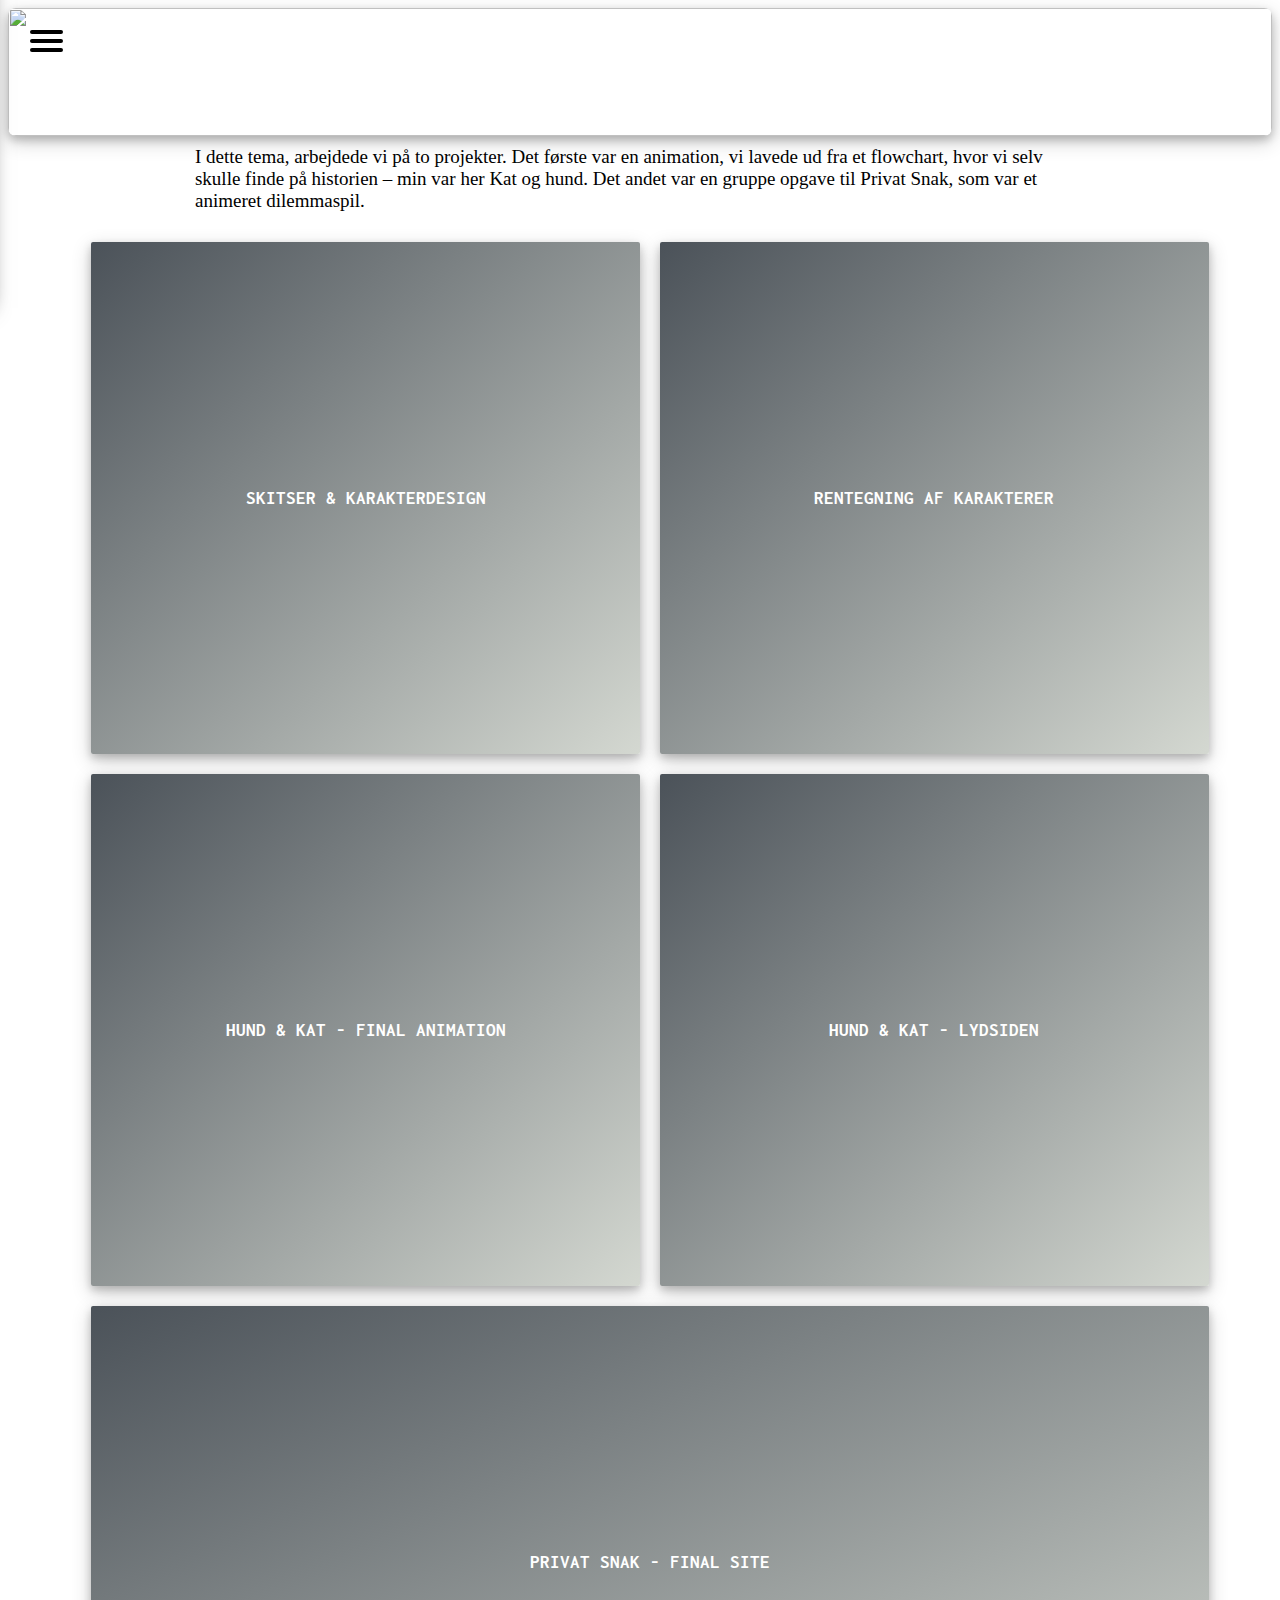
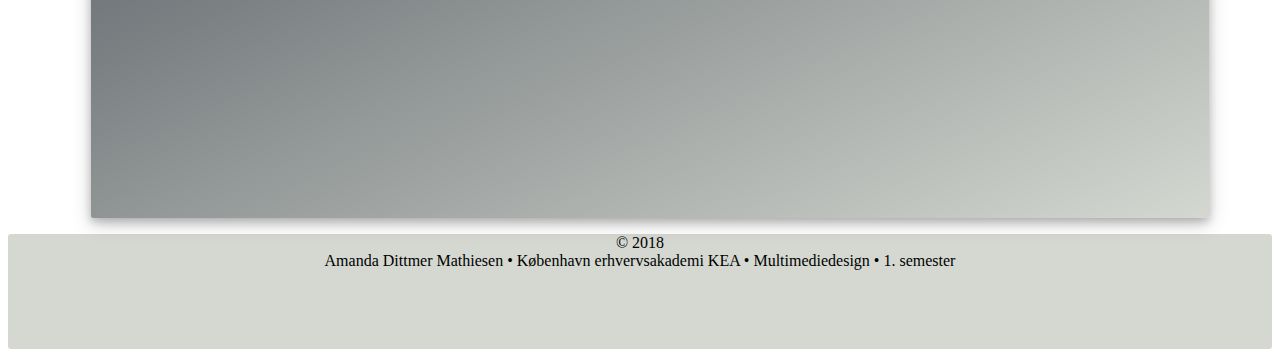
==== animation.html @ 9533afe3 "all" ====
<!DOCTYPE html>
<html lang="da">

<head>
    <meta charset="utf-8">
    <meta name="viewport" content="width=device-width, initial-scale=1.0">
    <meta name="robots" content="noindex">
    <link href="https://fonts.googleapis.com/css?family=Inconsolata" rel="stylesheet">
    <title>animation</title>
    <link rel="stylesheet" href="index.css">
</head>
<header>
    <nav role="navigation">
        <div id="menuToggl">

            <input type="checkbox" />

            <span></span>
            <span></span>
            <span></span>

            <ul id="menu">
                <a href="index.html">
                    <li>HJEM</li>
                </a>
                <a href="index.html">
                    <li>CV</li>
                </a>
                <a href="webdesign.html">
                    <li>WEBDESIGN</li>
                </a>

                <a href="video.html">
                    <li>VIDEO</li>
                </a>

                <a href="animation.html">
                    <li>ANIMATION</li>
                </a>

                <a href="ux.html">
                    <li>UX</li>
                </a>

            </ul>
        </div>
    </nav>
</header>

<body>
    <section id="anim">
        <div class="nave">
            <img src="img/topANIM.jpg">
        </div>
        <div class="sectionwrapper">
            <div class="columnt_t">
                <p>I dette tema, arbejdede vi på to projekter. Det første var en animation, vi lavede ud fra et flowchart, hvor vi selv skulle finde på historien – min var her Kat og hund. Det andet var en gruppe opgave til Privat Snak, som var et animeret dilemmaspil.</p>

            </div>
        </div>

        <div class="sectionwrapper">
            <div class="column_anim">
                <a href="skitser.html">
                    <div class="column">

                        <h3>SKITSER & KARAKTERDESIGN</h3>


                    </div>
                </a>
            </div>

            <div class="column_anim">
                <a href="tegning.html">
                    <div class="column">

                        <h3>RENTEGNING AF KARAKTERER</h3>

                    </div>
                </a>
            </div>

        </div>






        <div class="sectionwrapper">
            <div class="column_anim">
                <a href="finalanim.html">
                    <div class="column">

                        <h3>HUND & KAT - FINAL ANIMATION</h3>


                    </div>
                </a>
            </div>
            <div class="column_anim">
                <a href="lyd.html">
                    <div class="column">

                        <h3>HUND & KAT - LYDSIDEN</h3>


                    </div>
                </a>
            </div>

        </div>




        <div class="sectionwrapper">
            <div class="column_anim">
                <a href="privat.html">
                    <div class="column">

                        <h3>PRIVAT SNAK - FINAL SITE</h3>

                    </div>
                </a>
            </div>

        </div>
    </section>
    <footer>
        <p><span>&copy; 2018 <br> Amanda Dittmer Mathiesen •  København erhvervsakademi KEA • Multimediedesign • 1. semester</span></p>
    </footer>

</body>


</html>
---- index.css ----
/* TOP */

.nave {
    width: 100%;
    height: 10vw;
    margin: auto;
    display: flex;
    flex-wrap: wrap;
}

/* SLUT TOP */

/* MENU */

a {
    text-decoration: none;
    color: white;
    transition: color 0.3s ease;
}

a:hover {
    color: darkgray;
}

#menuToggl {
    display: block;
    position: absolute;
    top: 30px;
    left: 30px;
    z-index: 1;
}

#menuToggl input {
    display: block;
    width: 40px;
    height: 32px;
    position: absolute;
    top: -7px;
    left: -5px;
    cursor: pointer;
    opacity: 0;
    z-index: 2;
    /*    -webkit-touch-callout: none;*/
}

#menuToggl span {
    display: block;
    width: 33px;
    height: 4px;
    margin-bottom: 5px;
    position: relative;
    background: black;
    border-radius: 3px;
    z-index: 1;
    transform-origin: 4px 0px;
}

#menuToggl span:first-child {
    transform-origin: 0% 0%;
}

#menuToggl span:nth-last-child(2) {
    transform-origin: 0% 100%;
}

#menuToggl input:checked ~ span {
    opacity: 1;
    transform: rotate(45deg) translate(-2px, -1px);
    background: white;
}

#menuToggl input:checked ~ span:nth-last-child(3) {
    opacity: 0;
    transform: rotate(0deg) scale(0.2, 0.2);
}

#menuToggl input:checked ~ span:nth-last-child(2) {
    transform: rotate(-45deg) translate(0, -1px);
}

#menu {
    box-shadow: 8px 0px 20px 0px rgba(0, 0, 0, 0.75);
    position: absolute;
    width: 150px;
    height: inherit;
    margin: -100px 0 0 -50px;
    padding: 40px;
    padding-top: 125px;
    background: linear-gradient(to bottom, rgba(0, 0, 0, 0.65)0%, rgba(0, 0, 0, 1) 200%);

    list-style-type: none;
    /*    -webkit-font-smoothing: antialiased;*/
    transform-origin: 0% 0%;
    transform: translate(-100%, 0);

    transition: transform 0.5s cubic-bezier(0.77, 0.2, 0.05, 1.0);
}

#menu li {
    padding: 5px 10px;
    font-size: 20px;
    font-family: 'Inconsolata';
}



#menuToggl input:checked ~ ul {
    transform: none;
}

/*
li {
    list-style-type: none;
}
*/

/* MENU SLUT */

/* SPLASH */

#splash img {
    width: 100%;
    height: 100%;
}

#splash h1 {
    position: absolute;
    top: 30vw;
    left: 30vw;
}

#navn {
    position: absolute;
    top: -40vw;
    width: 10%;
    height: 10%;
}


/* SLUT SPLASH */

/* WEB */

#web .sectionwrapper {

    display: flex;
    flex-wrap: wrap;
    margin: auto;
    width: 60%;



}


#web .column_dada {

    flex-basis: 200px;
    flex-grow: 1;
    height: 100%;
    width: 100%;
    width background-repeat: no-repeat;
    padding-top: 10px;
}



#web img {
    height: 100%;
    width: 100%;
    width background-repeat: no-repeat;
    border-radius: 8px;
    box-shadow: 0 4px 8px 0 rgba(0, 0, 0, 0.2), 0 6px 20px 0 rgba(0, 0, 0, 0.19);

}

#web h2 {

    margin: auto;
    text-align: center;
    color: white;
    font-family: 'Inconsolata';


}

#web a {
    color: black;
    font-weight: bolder;
}

.column_dada img:hover {
    transform: scale(1.1);
}

#web h1 {
    margin: auto;
    padding: 10px;
    font-family: 'Inconsolata';

}

#web h3 {

    position: absolute;
    left: 30vw;
    flex-basis: 200px;
    flex-grow: 1;
    color: white;
    margin: auto;
    display: flex;
    flex-wrap: wrap;

}

#web p {
    margin: auto;
    padding: 2px;
    font-family: 'Cormorant Garamond';
    padding-bottom: 16px;
}

#web li {
    margin: auto;
    padding: 1px;
    font-family: 'Cormorant Garamond';
}

#web .arrow_puls {
    margin: auto;
}


/* SLUT WEB */

/* VIDEO 2-faced */

/* VIDEO */

#video .content_video {
    width: 100%!important;
    height: 100%!important;
    flex-wrap: wrap;
    margin: 10px;

}

#video .sectionwrapper {
    display: flex;
    flex-wrap: wrap;
    padding: 7%;
}

#video .hs-responsive-embed-youtube iframe,
video {
    position: absolute;
    width: 100%!important;
    height: 100%!important;

}

#video .hs-responsive-embed-youtube {
    position: relative;
    padding-bottom: 56.25%;
    /* 16:9 Aspect Ratio */
}

#video .column_bigben {
    display: flex;
    flex-wrap: wrap;
    text-decoration: none;
    margin: auto;

}

#video .nave img {
    width background-repeat: no-repeat;
    border-radius: 8px;
    box-shadow: 0 4px 8px 0 rgba(0, 0, 0, 0.2), 0 6px 20px 0 rgba(0, 0, 0, 0.19);
}

#video img {
    display: flex;
    flex-wrap: wrap;
    width: 100%;
    margin: auto;
}

#video h2 {
    text-decoration: none;
    color: black;
    font-family: 'Cormorant Garamond';
    text-align: center;
}

#video h1 {
    margin: auto;
    padding: 10px;
    font-family: 'Inconsolata';

}

#video p {
    margin: auto;
    font-family: 'Cormorant Garamond';

}

#video li {
    margin: auto;
    padding: 1px;
    font-family: 'Cormorant Garamond';

}

.bigben img:hover {
    transform: scale(1.1);
}

#video .arrow_puls {
    margin: auto;
}

/* SLUT VIDEO */

/* ANIMATION */

#anim .sectionwrapper {
    display: flex;
    flex-wrap: wrap;
    margin: auto;
    width: 90%;

}

#anim .column_anim {

    flex-basis: 200px;
    flex-grow: 1;
    height: 40vw;
    width: 40vw;
    margin: 10px;

}

#anim .column {
    display: flex;
    flex-wrap: wrap;
    height: 100%;
    width: 100%;
    background: linear-gradient(to bottom right, #4B5259, #D4D8D1);
    border-radius: 2px;
    box-shadow: 0 4px 8px 0 rgba(0, 0, 0, 0.2), 0 6px 20px 0 rgba(0, 0, 0, 0.19);
    margin: 10px;


}

#anim img {
    height: 100%;
    width: 100%;
    width background-repeat: no-repeat;
    border-radius: 8px;
    box-shadow: 0 4px 8px 0 rgba(0, 0, 0, 0.2), 0 6px 20px 0 rgba(0, 0, 0, 0.19);
}

#anim p {
    margin: auto;
    padding: 10px;
    font-family: 'Cormorant Garamond';
    font-size: 19px;
}

#anim h1 {
    margin: auto;
    padding: 10px;
    font-family: 'Inconsolata';
    font-size: 32px;

}

#anim h3 {
    margin: auto;
    padding: 10px;
    font-family: 'Inconsolata';
    font-size: 19px;

}

#anim .columnt_t {

    height: 100%;
    width: 100%;
    margin: auto;
    width: 80%;

}




#anim .column:hover {
    transform: scale(1.1);
}

/* SLUT ANIM */

/* SKITSER */

#skitser .sectionwrapper {
    display: flex;
    flex-wrap: wrap;
    position: relative;
    margin: auto;
    width: 60%;

}

#skitser .column_skitse {

    flex-basis: 200px;
    flex-grow: 1;


}



#skitser .nave img {
    border-radius: 8px;
}

#skitser img {
    border-radius: 2px;
    box-shadow: 0 4px 8px 0 rgba(0, 0, 0, 0.2), 0 6px 20px 0 rgba(0, 0, 0, 0.19);
    height: 100%;
    width: 100%;
}

#skitser p {
    margin: auto;
    padding: 10px;
    font-family: 'Cormorant Garamond';

}

#skitser h1 {
    margin: auto;
    padding: 10px;
    font-family: 'Inconsolata';
    font-size: 32px;
}

#skitser li {
    margin: auto;
    padding: 1px;
    font-family: 'Cormorant Garamond';
}

#skitser .column img:hover {
    transform: scale(1.1);
}

#skitser .arrow_puls {
    margin: auto;
}


#arrows {
    background-image: url(img/SVG/p.svg);
    background-size: contain;
    background-repeat: no-repeat;
}

.arrow_puls {

    background-size: 100%;
    width: 20vw;
    height: 10vw;
    animation: pulse_kf 0.8s infinite alternate linear;
}


.pulse {
    animation: pulse_kf 0.8s infinite alternate linear;
}

@keyframes pulse_kf {
    0% {
        transform: scale(1.3);
    }
    100% {
        transform: scale(1.1);
    }
}

/* UX */

#ux .sectionwrapper {
    display: flex;
    flex-wrap: wrap;
    margin: auto;
    width: 90%;
}

#ux .column_ux {
    flex-basis: 200px;
    flex-grow: 2;
    width: 100%;
    height: 100%;
    margin: 10px;
}


#ux img {
    height: 100%;
    width: 100%;
    width background-repeat: no-repeat;
    border-radius: 2px;
    box-shadow: 0 4px 8px 0 rgba(0, 0, 0, 0.2), 0 6px 20px 0 rgba(0, 0, 0, 0.19);
}

#ux .nave img {
    border-radius: 8px;
    box-shadow: 0 4px 8px 0 rgba(0, 0, 0, 0.2), 0 6px 20px 0 rgba(0, 0, 0, 0.19);
}

#ux p {

    padding: 1px;
    font-family: 'Cormorant Garamond';
    margin: auto;
    flex-basis: 200px;
    flex-grow: 1;
    padding-bottom: 20px;
}

#ux h1 {
    margin: auto;
    padding: 10px;
    font-family: 'Inconsolata';

}

#ux li {
    padding: 1px;
    font-family: 'Cormorant Garamond';
    margin: auto;

}

#ux h3 {
    font-family: 'Cormorant Garamond';
    margin: auto;
    text-align: center;

}

.column_ux img:hover {
    transform: scale(1.1);
}

/* SLUT UX */

/* CV */

#amanda .sectionwrapper {
    display: flex;
    flex-wrap: wrap;

}

#amanda p {
    padding: 1px;
    font-family: 'Cormorant Garamond';
    margin: auto;
    flex-basis: 200px;
    flex-grow: 1;
}

#amanda li {
    padding: 1px;
    font-family: 'Cormorant Garamond';
    margin: auto;
    font-size: rem;
}

#amanda img {
    height: 100%;
    width: 100%;
    width background-repeat: no-repeat;
    border-radius: 8px;
    box-shadow: 0 4px 8px 0 rgba(0, 0, 0, 0.2), 0 6px 20px 0 rgba(0, 0, 0, 0.19);

}

#amanda .column img {
    background-size: cover;
    background-repeat: no-repeat;
    border-radius: 500px;
    width: 300px;
    height: 300px;
    order: 4;
    margin: 20px 0px;

}

#amanda .column img:hover {
    transform: scale(1.1);
}

/* SLUT CV */

/* FOOTER */

footer {
    height: 9vw;
    text-align: center;
    background-color: #D4D8D1;
    font-family: 'Cormorant Garamond';
    border-radius: 3px;
}

/* SLUT FOOTER */
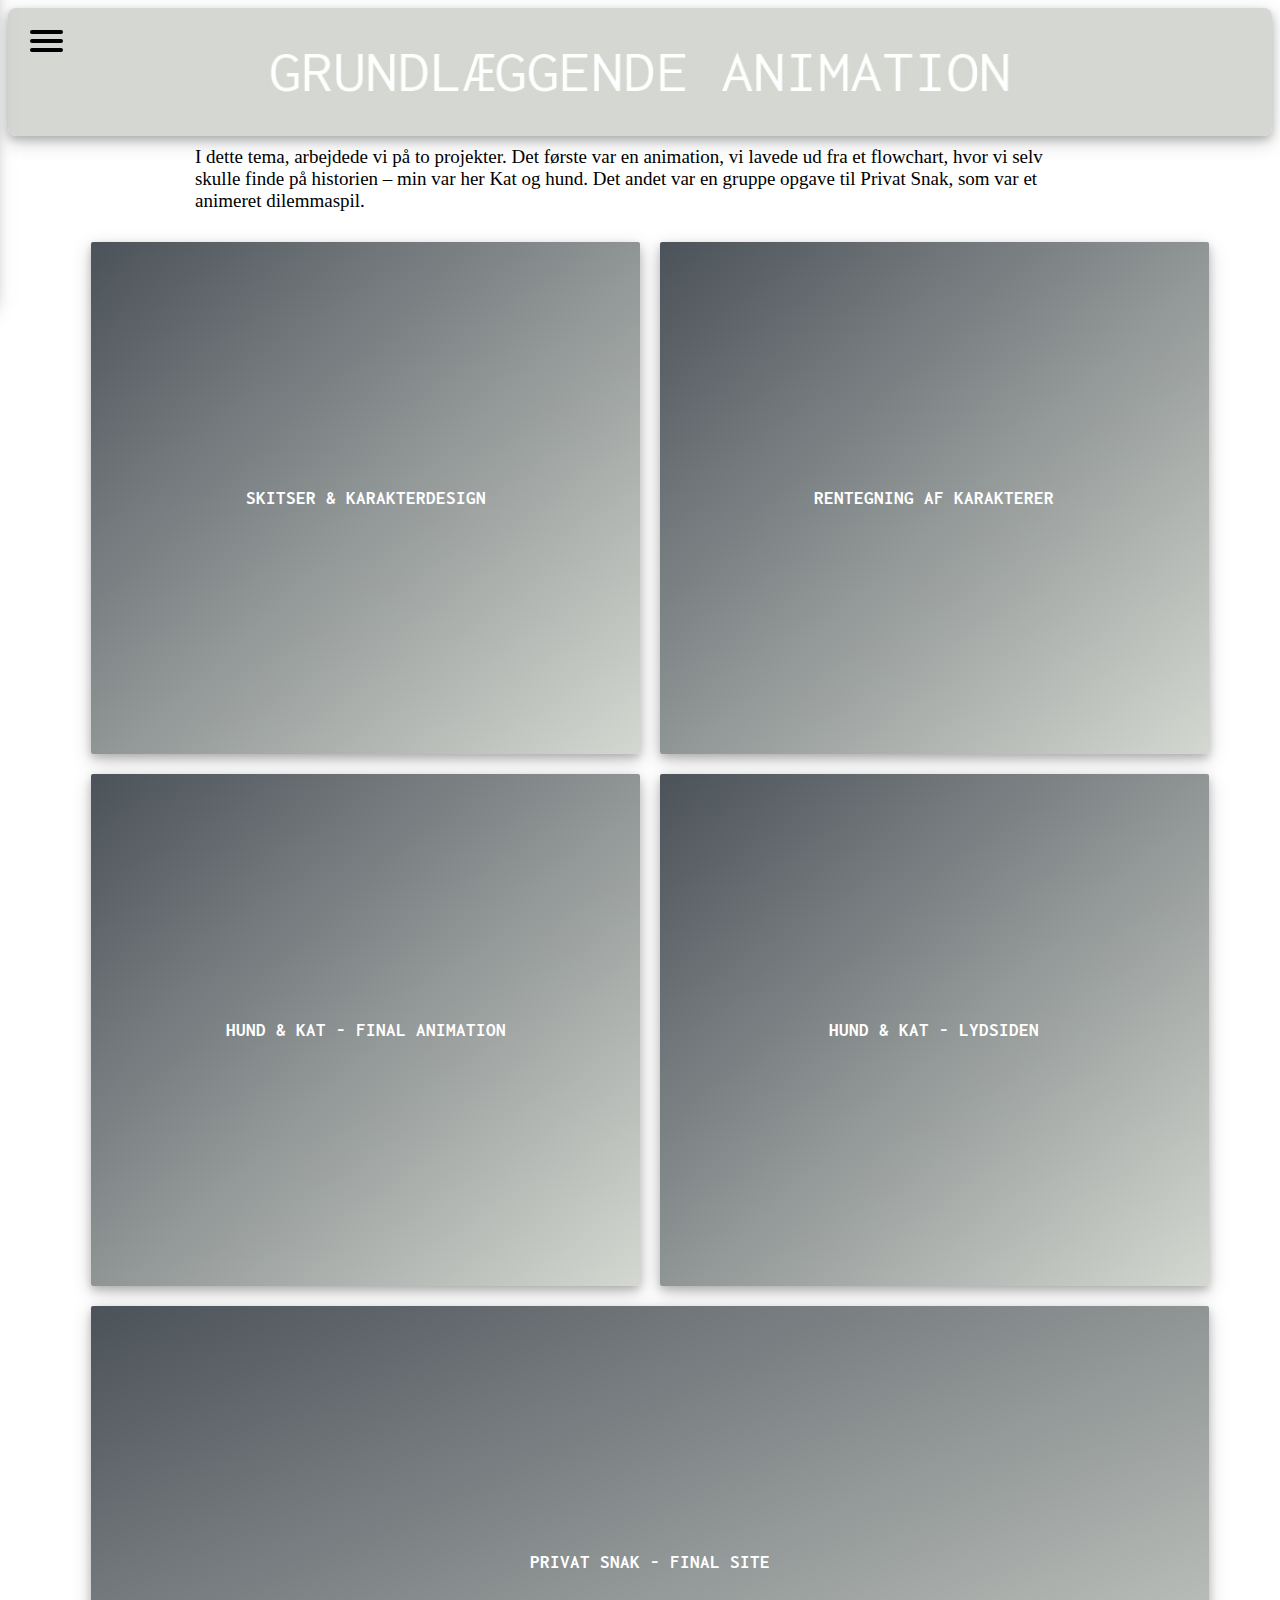
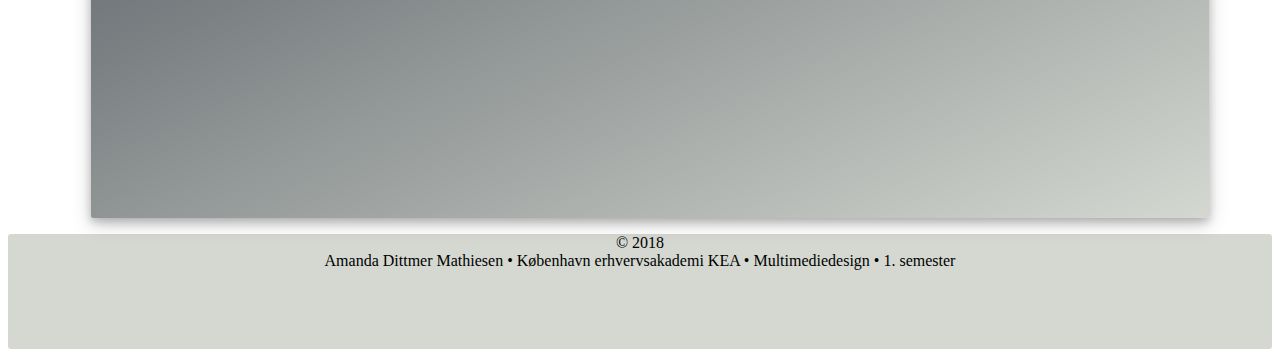
==== commit 911f6675: "a" ====
--- a/animation.html
+++ b/animation.html
@@ -23,7 +23,7 @@
                 <a href="index.html">
                     <li>HJEM</li>
                 </a>
-                <a href="index.html">
+                <a href="cv.html">
                     <li>CV</li>
                 </a>
                 <a href="webdesign.html">
--- a/index.css
+++ b/index.css
@@ -574,15 +574,17 @@
     padding: 1px;
     font-family: 'Cormorant Garamond';
     margin: auto;
+    width: 60%;
     flex-basis: 200px;
     flex-grow: 1;
+
 }
 
 #amanda li {
     padding: 1px;
     font-family: 'Cormorant Garamond';
     margin: auto;
-    font-size: rem;
+    width: 60%
 }
 
 #amanda img {
@@ -591,6 +593,7 @@
     width background-repeat: no-repeat;
     border-radius: 8px;
     box-shadow: 0 4px 8px 0 rgba(0, 0, 0, 0.2), 0 6px 20px 0 rgba(0, 0, 0, 0.19);
+
 
 }
 
@@ -602,7 +605,10 @@
     height: 300px;
     order: 4;
     margin: 20px 0px;
-
+}
+
+#amanda .column {
+    margin: auto;
 }
 
 #amanda .column img:hover {
